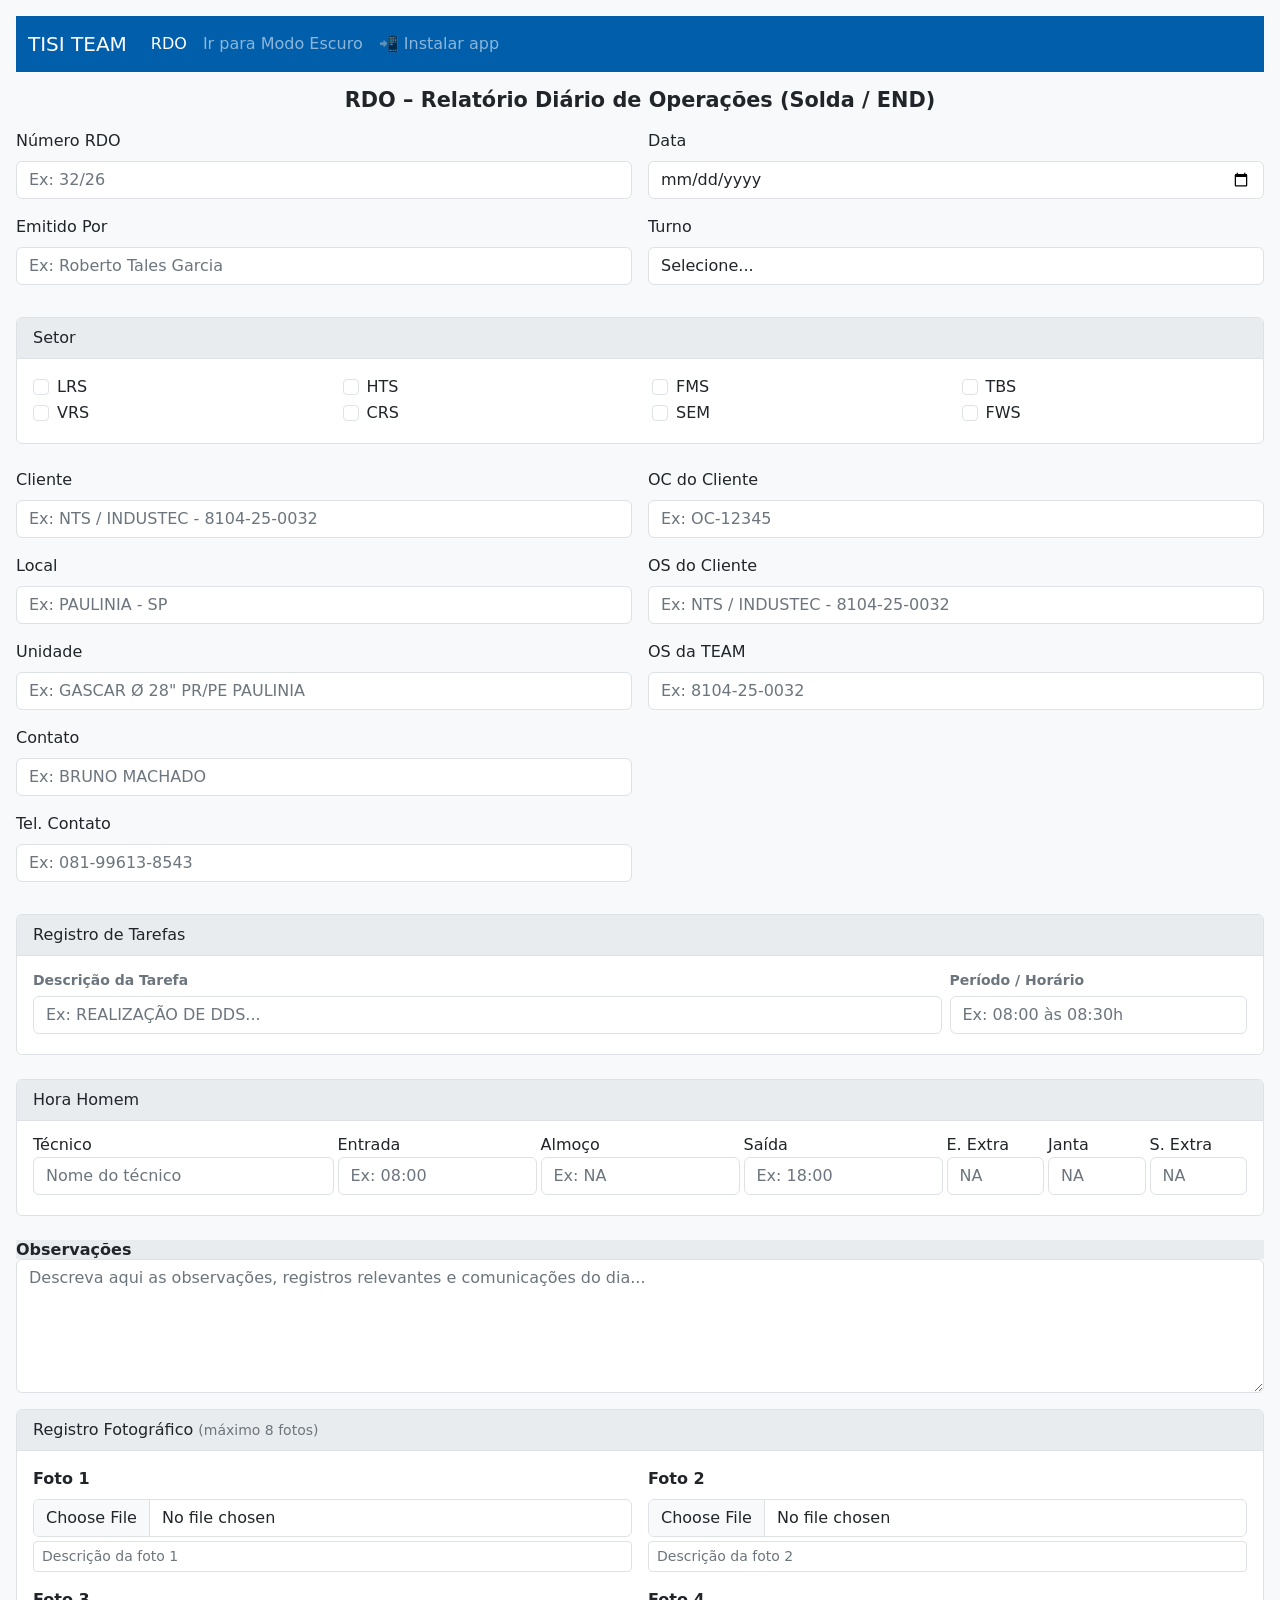
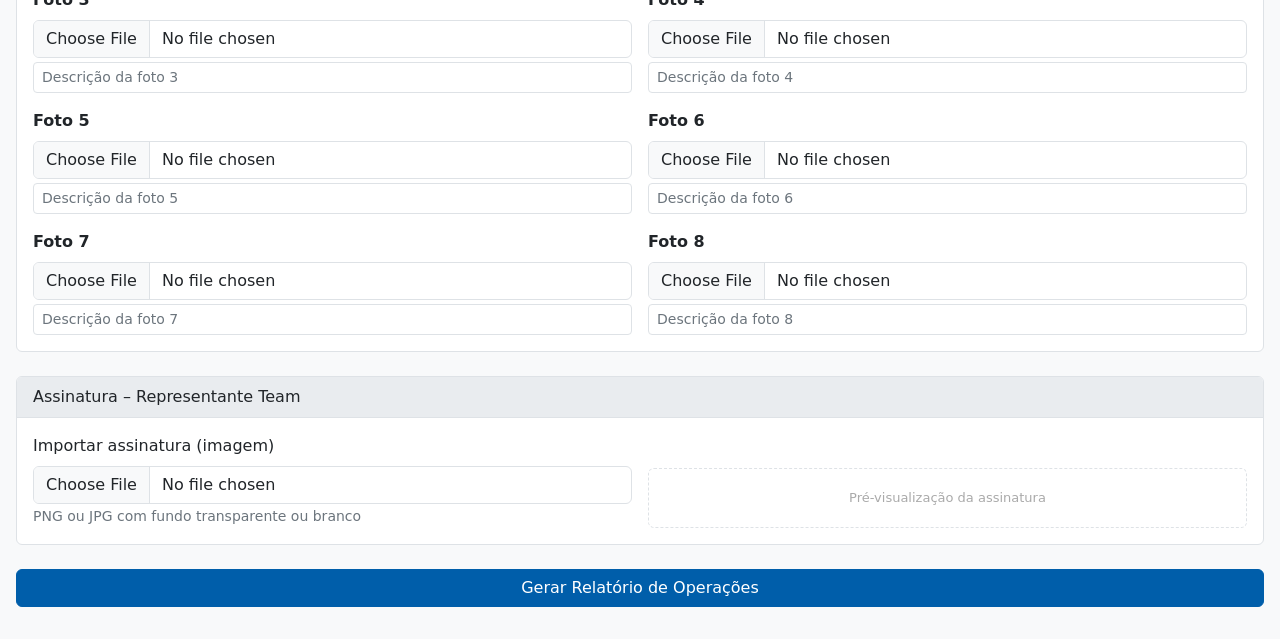
==== view/index-rdo.html @ 5c40f71d "Adicionando tela de splash para redirecionar ao view e assim ir para conteudo principal" ====
<!doctype html>
<html lang="pt-BR">
<head>
    <meta charset="utf-8">
    <meta name="viewport" content="width=device-width, initial-scale=1">
    <link rel="manifest" href="../manifest.json">
    <link rel="shortcut icon" href="../icons/tisi.png" type="image/x-icon">
    <link href="https://cdn.jsdelivr.net/npm/bootstrap@5.3.8/dist/css/bootstrap.min.css" rel="stylesheet">
    <link rel="stylesheet" href="./styles.css">
    <title>RDO Solda/END</title>
    <script defer src="https://cdn.jsdelivr.net/npm/bootstrap@5.3.8/dist/js/bootstrap.bundle.min.js"></script>
</head>
<body class="p-3 m-0 light-mode">

    <nav class="navbar navbar-expand-lg navbar-dark" style="background-color: rgb(0, 94, 170)">
        <div class="container-fluid">
            <a class="navbar-brand" href="#">TISI TEAM</a>
            <button class="navbar-toggler" type="button"
                data-bs-toggle="collapse" data-bs-target="#navbarNav"
                aria-controls="navbarNav" aria-expanded="false" aria-label="Toggle navigation">
                <span class="navbar-toggler-icon"></span>
            </button>
            <div class="collapse navbar-collapse" id="navbarNav">
                <div class="navbar-nav">
                    <a class="nav-link active" aria-current="page" href="#">RDO</a>
                    <a class="nav-link" href="#" id="toggleTheme">Ir para Modo Escuro</a>
                    <a class="nav-link" href="#" id="installBtn">📲 Instalar app</a>
                </div>
            </div>
        </div>
    </nav>

    <!-- Toast PWA -->
    <div class="toast-container position-fixed bottom-0 end-0 p-3">
        <div id="installToast" class="toast toast-install" role="alert" aria-live="assertive" aria-atomic="true">
            <div class="toast-header">
                <strong class="me-auto">📲 Instale o app</strong>
                <button type="button" class="btn-close" id="closeInstallToast"></button>
            </div>
            <div class="toast-body">
                Tenha acesso mais rápido e offline 🚀<br>
                <a href="#" id="toastInstallBtn" class="toast-link">👉 Clique aqui para Instalar</a>
            </div>
        </div>
    </div>

    <h1 class="titulo-rde">RDO – Relatório Diário de Operações (Solda / END)</h1>
    <form id="formRelatorio">

        <!-- Cabeçalho -->
        <div class="row g-3 mb-3">
            <div class="col-6">
                <div class="mb-3"><label class="form-label">Número RDO</label><input type="text" class="form-control campo-obrigatorio" id="nrdo" placeholder="Ex: 32/26"></div>
                <div class="mb-3"><label class="form-label">Emitido Por</label><input type="text" class="form-control campo-obrigatorio" id="emitido" placeholder="Ex: Roberto Tales Garcia"></div>
            </div>
            <div class="col-6">
                <div class="mb-3"><label class="form-label">Data</label><input type="date" class="form-control campo-obrigatorio" id="data"></div>
                <div class="mb-3"><label class="form-label">Turno</label>
                    <select class="form-control campo-obrigatorio" id="turno">
                        <option value="">Selecione...</option>
                        <option value="Diurno">Diurno</option>
                        <option value="Noturno">Noturno</option>
                    </select>
                </div>
            </div>
        </div>

        <!-- Setor -->
        <div class="card mb-4">
            <div class="card-header">Setor</div>
            <div class="card-body">
                <div class="row">
                    <div class="col-md-3 col-6"><div class="form-check"><input class="form-check-input" name="tipoSetor" type="checkbox" value="LRS" id="sto1"><label class="form-check-label" for="sto1">LRS</label></div></div>
                    <div class="col-md-3 col-6"><div class="form-check"><input class="form-check-input" name="tipoSetor" type="checkbox" value="HTS" id="sto2"><label class="form-check-label" for="sto2">HTS</label></div></div>
                    <div class="col-md-3 col-6"><div class="form-check"><input class="form-check-input" name="tipoSetor" type="checkbox" value="FMS" id="sto3"><label class="form-check-label" for="sto3">FMS</label></div></div>
                    <div class="col-md-3 col-6"><div class="form-check"><input class="form-check-input" name="tipoSetor" type="checkbox" value="TBS" id="sto4"><label class="form-check-label" for="sto4">TBS</label></div></div>
                    <div class="col-md-3 col-6"><div class="form-check"><input class="form-check-input" name="tipoSetor" type="checkbox" value="VRS" id="sto5"><label class="form-check-label" for="sto5">VRS</label></div></div>
                    <div class="col-md-3 col-6"><div class="form-check"><input class="form-check-input" name="tipoSetor" type="checkbox" value="CRS" id="sto6"><label class="form-check-label" for="sto6">CRS</label></div></div>
                    <div class="col-md-3 col-6"><div class="form-check"><input class="form-check-input" name="tipoSetor" type="checkbox" value="SEM" id="sto7"><label class="form-check-label" for="sto7">SEM</label></div></div>
                    <div class="col-md-3 col-6"><div class="form-check"><input class="form-check-input" name="tipoSetor" type="checkbox" value="FWS" id="sto8"><label class="form-check-label" for="sto8">FWS</label></div></div>
                </div>
            </div>
        </div>

        <!-- Dados Gerais -->
        <div class="row g-3 mb-3">
            <div class="col-6">
                <div class="mb-3"><label class="form-label">Cliente</label><input type="text" class="form-control campo-obrigatorio" id="cliente" placeholder="Ex: NTS / INDUSTEC - 8104-25-0032"></div>
                <div class="mb-3"><label class="form-label">Local</label><input type="text" class="form-control campo-obrigatorio" id="local" placeholder="Ex: PAULINIA - SP"></div>
                <div class="mb-3"><label class="form-label">Unidade</label><input type="text" class="form-control campo-obrigatorio" id="unidade" placeholder="Ex: GASCAR Ø 28&quot; PR/PE PAULINIA"></div>
                <div class="mb-3"><label class="form-label">Contato</label><input type="text" class="form-control" id="contato" placeholder="Ex: BRUNO MACHADO"></div>
                <div class="mb-3"><label class="form-label">Tel. Contato</label><input type="text" class="form-control" id="telContato" placeholder="Ex: 081-99613-8543"></div>
            </div>
            <div class="col-6">
                <div class="mb-3"><label class="form-label">OC do Cliente</label><input type="text" class="form-control" id="ocCliente" placeholder="Ex: OC-12345"></div>
                <div class="mb-3"><label class="form-label">OS do Cliente</label><input type="text" class="form-control" id="osCliente" placeholder="Ex: NTS / INDUSTEC - 8104-25-0032"></div>
                <div class="mb-3"><label class="form-label">OS da TEAM</label><input type="text" class="form-control campo-obrigatorio" id="osTeam" placeholder="Ex: 8104-25-0032"></div>
            </div>
        </div>

        <!-- Registro de Tarefas -->
        <div class="card mb-4">
            <div class="card-header">Registro de Tarefas</div>
            <div class="rdo-card-body">
                <div class="row mb-1 g-2" style="flex-wrap:nowrap;min-width:500px">
                    <div class="col-9"><small class="text-muted fw-bold">Descrição da Tarefa</small></div>
                    <div class="col-3"><small class="text-muted fw-bold">Período / Horário</small></div>
                </div>
                <div class="row mb-2 g-2 tarefa-row" id="grupo-tarefa01" style="flex-wrap:nowrap;min-width:500px"><div class="col-9"><textarea class="form-control campo-obrigatorio tarefa-desc" id="tarefa01" rows="1" placeholder="Ex: REALIZAÇÃO DE DDS..."></textarea></div><div class="col-3"><input type="text" class="form-control" id="periodo01" placeholder="Ex: 08:00 às 08:30h"></div></div>
                <div class="row mb-2 g-2 tarefa-row d-none" id="grupo-tarefa02" style="flex-wrap:nowrap;min-width:500px"><div class="col-9"><textarea class="form-control tarefa-desc" id="tarefa02" rows="1"></textarea></div><div class="col-3"><input type="text" class="form-control" id="periodo02"></div></div>
                <div class="row mb-2 g-2 tarefa-row d-none" id="grupo-tarefa03" style="flex-wrap:nowrap;min-width:500px"><div class="col-9"><textarea class="form-control tarefa-desc" id="tarefa03" rows="1"></textarea></div><div class="col-3"><input type="text" class="form-control" id="periodo03"></div></div>
                <div class="row mb-2 g-2 tarefa-row d-none" id="grupo-tarefa04" style="flex-wrap:nowrap;min-width:500px"><div class="col-9"><textarea class="form-control tarefa-desc" id="tarefa04" rows="1"></textarea></div><div class="col-3"><input type="text" class="form-control" id="periodo04"></div></div>
                <div class="row mb-2 g-2 tarefa-row d-none" id="grupo-tarefa05" style="flex-wrap:nowrap;min-width:500px"><div class="col-9"><textarea class="form-control tarefa-desc" id="tarefa05" rows="1"></textarea></div><div class="col-3"><input type="text" class="form-control" id="periodo05"></div></div>
                <div class="row mb-2 g-2 tarefa-row d-none" id="grupo-tarefa06" style="flex-wrap:nowrap;min-width:500px"><div class="col-9"><textarea class="form-control tarefa-desc" id="tarefa06" rows="1"></textarea></div><div class="col-3"><input type="text" class="form-control" id="periodo06"></div></div>
                <div class="row mb-2 g-2 tarefa-row d-none" id="grupo-tarefa07" style="flex-wrap:nowrap;min-width:500px"><div class="col-9"><textarea class="form-control tarefa-desc" id="tarefa07" rows="1"></textarea></div><div class="col-3"><input type="text" class="form-control" id="periodo07"></div></div>
                <div class="row mb-2 g-2 tarefa-row d-none" id="grupo-tarefa08" style="flex-wrap:nowrap;min-width:500px"><div class="col-9"><textarea class="form-control tarefa-desc" id="tarefa08" rows="1"></textarea></div><div class="col-3"><input type="text" class="form-control" id="periodo08"></div></div>
                <div class="row mb-2 g-2 tarefa-row d-none" id="grupo-tarefa09" style="flex-wrap:nowrap;min-width:500px"><div class="col-9"><textarea class="form-control tarefa-desc" id="tarefa09" rows="1"></textarea></div><div class="col-3"><input type="text" class="form-control" id="periodo09"></div></div>
                <div class="row mb-2 g-2 tarefa-row d-none" id="grupo-tarefa10" style="flex-wrap:nowrap;min-width:500px"><div class="col-9"><textarea class="form-control tarefa-desc" id="tarefa10" rows="1"></textarea></div><div class="col-3"><input type="text" class="form-control" id="periodo10"></div></div>
                <div class="row mb-2 g-2 tarefa-row d-none" id="grupo-tarefa11" style="flex-wrap:nowrap;min-width:500px"><div class="col-9"><textarea class="form-control tarefa-desc" id="tarefa11" rows="1"></textarea></div><div class="col-3"><input type="text" class="form-control" id="periodo11"></div></div>
                <div class="row mb-2 g-2 tarefa-row d-none" id="grupo-tarefa12" style="flex-wrap:nowrap;min-width:500px"><div class="col-9"><textarea class="form-control tarefa-desc" id="tarefa12" rows="1"></textarea></div><div class="col-3"><input type="text" class="form-control" id="periodo12"></div></div>
                <div class="row mb-2 g-2 tarefa-row d-none" id="grupo-tarefa13" style="flex-wrap:nowrap;min-width:500px"><div class="col-9"><textarea class="form-control tarefa-desc" id="tarefa13" rows="1"></textarea></div><div class="col-3"><input type="text" class="form-control" id="periodo13"></div></div>
            </div>
        </div>

        <!-- Hora Homem (máx 8) -->
        <div class="card mb-4">
            <div class="card-header">Hora Homem</div>
            <div class="rdo-card-body">
                <div class="row mb-2 g-1 rdo-horas-row" id="grupo-horas01">
                    <div class="col-3"><label>Técnico</label><input type="text" class="form-control campo-obrigatorio" id="tec01" placeholder="Nome do técnico"></div>
                    <div class="col-2"><label>Entrada</label><input type="text" class="form-control campo-obrigatorio" id="entra01" placeholder="Ex: 08:00"></div>
                    <div class="col-2"><label>Almoço</label><input type="text" class="form-control" id="almoco01" placeholder="Ex: NA"></div>
                    <div class="col-2"><label>Saída</label><input type="text" class="form-control campo-obrigatorio" id="saida01" placeholder="Ex: 18:00"></div>
                    <div class="col-1"><label>E. Extra</label><input type="text" class="form-control" id="extraEntra01" placeholder="NA"></div>
                    <div class="col-1"><label>Janta</label><input type="text" class="form-control" id="janta01" placeholder="NA"></div>
                    <div class="col-1"><label>S. Extra</label><input type="text" class="form-control" id="extraSai01" placeholder="NA"></div>
                </div>
                <div class="row mb-2 g-1 rdo-horas-row d-none" id="grupo-horas02"><div class="col-3"><input type="text" class="form-control" id="tec02" placeholder="Técnico"></div><div class="col-2"><input type="text" class="form-control" id="entra02" placeholder="Entrada"></div><div class="col-2"><input type="text" class="form-control" id="almoco02" placeholder="Almoço"></div><div class="col-2"><input type="text" class="form-control" id="saida02" placeholder="Saída"></div><div class="col-1"><input type="text" class="form-control" id="extraEntra02" placeholder="NA"></div><div class="col-1"><input type="text" class="form-control" id="janta02" placeholder="NA"></div><div class="col-1"><input type="text" class="form-control" id="extraSai02" placeholder="NA"></div></div>
                <div class="row mb-2 g-1 rdo-horas-row d-none" id="grupo-horas03"><div class="col-3"><input type="text" class="form-control" id="tec03" placeholder="Técnico"></div><div class="col-2"><input type="text" class="form-control" id="entra03" placeholder="Entrada"></div><div class="col-2"><input type="text" class="form-control" id="almoco03" placeholder="Almoço"></div><div class="col-2"><input type="text" class="form-control" id="saida03" placeholder="Saída"></div><div class="col-1"><input type="text" class="form-control" id="extraEntra03" placeholder="NA"></div><div class="col-1"><input type="text" class="form-control" id="janta03" placeholder="NA"></div><div class="col-1"><input type="text" class="form-control" id="extraSai03" placeholder="NA"></div></div>
                <div class="row mb-2 g-1 rdo-horas-row d-none" id="grupo-horas04"><div class="col-3"><input type="text" class="form-control" id="tec04" placeholder="Técnico"></div><div class="col-2"><input type="text" class="form-control" id="entra04" placeholder="Entrada"></div><div class="col-2"><input type="text" class="form-control" id="almoco04" placeholder="Almoço"></div><div class="col-2"><input type="text" class="form-control" id="saida04" placeholder="Saída"></div><div class="col-1"><input type="text" class="form-control" id="extraEntra04" placeholder="NA"></div><div class="col-1"><input type="text" class="form-control" id="janta04" placeholder="NA"></div><div class="col-1"><input type="text" class="form-control" id="extraSai04" placeholder="NA"></div></div>
                <div class="row mb-2 g-1 rdo-horas-row d-none" id="grupo-horas05"><div class="col-3"><input type="text" class="form-control" id="tec05" placeholder="Técnico"></div><div class="col-2"><input type="text" class="form-control" id="entra05" placeholder="Entrada"></div><div class="col-2"><input type="text" class="form-control" id="almoco05" placeholder="Almoço"></div><div class="col-2"><input type="text" class="form-control" id="saida05" placeholder="Saída"></div><div class="col-1"><input type="text" class="form-control" id="extraEntra05" placeholder="NA"></div><div class="col-1"><input type="text" class="form-control" id="janta05" placeholder="NA"></div><div class="col-1"><input type="text" class="form-control" id="extraSai05" placeholder="NA"></div></div>
                <div class="row mb-2 g-1 rdo-horas-row d-none" id="grupo-horas06"><div class="col-3"><input type="text" class="form-control" id="tec06" placeholder="Técnico"></div><div class="col-2"><input type="text" class="form-control" id="entra06" placeholder="Entrada"></div><div class="col-2"><input type="text" class="form-control" id="almoco06" placeholder="Almoço"></div><div class="col-2"><input type="text" class="form-control" id="saida06" placeholder="Saída"></div><div class="col-1"><input type="text" class="form-control" id="extraEntra06" placeholder="NA"></div><div class="col-1"><input type="text" class="form-control" id="janta06" placeholder="NA"></div><div class="col-1"><input type="text" class="form-control" id="extraSai06" placeholder="NA"></div></div>
                <div class="row mb-2 g-1 rdo-horas-row d-none" id="grupo-horas07"><div class="col-3"><input type="text" class="form-control" id="tec07" placeholder="Técnico"></div><div class="col-2"><input type="text" class="form-control" id="entra07" placeholder="Entrada"></div><div class="col-2"><input type="text" class="form-control" id="almoco07" placeholder="Almoço"></div><div class="col-2"><input type="text" class="form-control" id="saida07" placeholder="Saída"></div><div class="col-1"><input type="text" class="form-control" id="extraEntra07" placeholder="NA"></div><div class="col-1"><input type="text" class="form-control" id="janta07" placeholder="NA"></div><div class="col-1"><input type="text" class="form-control" id="extraSai07" placeholder="NA"></div></div>
                <div class="row mb-2 g-1 rdo-horas-row d-none" id="grupo-horas08"><div class="col-3"><input type="text" class="form-control" id="tec08" placeholder="Técnico"></div><div class="col-2"><input type="text" class="form-control" id="entra08" placeholder="Entrada"></div><div class="col-2"><input type="text" class="form-control" id="almoco08" placeholder="Almoço"></div><div class="col-2"><input type="text" class="form-control" id="saida08" placeholder="Saída"></div><div class="col-1"><input type="text" class="form-control" id="extraEntra08" placeholder="NA"></div><div class="col-1"><input type="text" class="form-control" id="janta08" placeholder="NA"></div><div class="col-1"><input type="text" class="form-control" id="extraSai08" placeholder="NA"></div></div>
            </div>
        </div>

        <!-- Observações -->
        <div class="mb-3">
            <div class="card-header"><h1 class="titulo-resumo">Observações</h1></div>
            <textarea class="form-control" id="observacoes" rows="5" placeholder="Descreva aqui as observações, registros relevantes e comunicações do dia..."></textarea>
        </div>

        <!-- Registro Fotográfico (máx 8) -->
        <div class="card mb-4">
            <div class="card-header">Registro Fotográfico <small class="text-muted">(máximo 8 fotos)</small></div>
            <div class="card-body">
                <div class="row g-3">
                    <div class="col-12 col-md-6"><label class="form-label fw-bold">Foto 1</label><input class="form-control mb-1" type="file" id="foto1" accept="image/*"><input type="text" class="form-control form-control-sm" id="desc_foto1" placeholder="Descrição da foto 1"></div>
                    <div class="col-12 col-md-6"><label class="form-label fw-bold">Foto 2</label><input class="form-control mb-1" type="file" id="foto2" accept="image/*"><input type="text" class="form-control form-control-sm" id="desc_foto2" placeholder="Descrição da foto 2"></div>
                    <div class="col-12 col-md-6"><label class="form-label fw-bold">Foto 3</label><input class="form-control mb-1" type="file" id="foto3" accept="image/*"><input type="text" class="form-control form-control-sm" id="desc_foto3" placeholder="Descrição da foto 3"></div>
                    <div class="col-12 col-md-6"><label class="form-label fw-bold">Foto 4</label><input class="form-control mb-1" type="file" id="foto4" accept="image/*"><input type="text" class="form-control form-control-sm" id="desc_foto4" placeholder="Descrição da foto 4"></div>
                    <div class="col-12 col-md-6"><label class="form-label fw-bold">Foto 5</label><input class="form-control mb-1" type="file" id="foto5" accept="image/*"><input type="text" class="form-control form-control-sm" id="desc_foto5" placeholder="Descrição da foto 5"></div>
                    <div class="col-12 col-md-6"><label class="form-label fw-bold">Foto 6</label><input class="form-control mb-1" type="file" id="foto6" accept="image/*"><input type="text" class="form-control form-control-sm" id="desc_foto6" placeholder="Descrição da foto 6"></div>
                    <div class="col-12 col-md-6"><label class="form-label fw-bold">Foto 7</label><input class="form-control mb-1" type="file" id="foto7" accept="image/*"><input type="text" class="form-control form-control-sm" id="desc_foto7" placeholder="Descrição da foto 7"></div>
                    <div class="col-12 col-md-6"><label class="form-label fw-bold">Foto 8</label><input class="form-control mb-1" type="file" id="foto8" accept="image/*"><input type="text" class="form-control form-control-sm" id="desc_foto8" placeholder="Descrição da foto 8"></div>
                </div>
            </div>
        </div>

        <!-- Assinatura do Representante Team -->
        <div class="card mb-4">
            <div class="card-header">Assinatura – Representante Team</div>
            <div class="card-body">
                <div class="row g-3 align-items-end">
                    <div class="col-12 col-md-6">
                        <label class="form-label">Importar assinatura (imagem)</label>
                        <input class="form-control" type="file" id="assinaturaTeam" accept="image/*">
                        <small class="text-muted">PNG ou JPG com fundo transparente ou branco</small>
                    </div>
                    <div class="col-12 col-md-6 text-center">
                        <div id="previewAssinatura" style="min-height:60px; border:1px dashed #aaa; border-radius:6px; display:flex; align-items:center; justify-content:center; color:#aaa; font-size:13px; padding:8px;">
                            Pré-visualização da assinatura
                        </div>
                    </div>
                </div>
            </div>
        </div>

        <button type="submit" class="btn btn-primary w-100 mb-3">Gerar Relatório de Operações</button>
    </form>

    <script type="module" src="../controller/main-rdo-solda.js"></script>
    <style>
        .rdo-card-body { overflow-x: auto; padding: 0.75rem 1rem; }
        .rdo-horas-row { flex-wrap: nowrap; min-width: 700px; }
        .tarefa-desc { resize: none; overflow: hidden; min-height: 36px; }
    </style>
</body>
</html>
---- view/styles.css ----
/* ===== Variáveis de tema ===== */
:root {
    --cor-destaque: #005eaa;
}

body.light-mode {
    --bg: #f8f9fa;
    --bg-card: #ffffff;
    --bg-input: #ffffff;
    --text: #212529;
    --text-muted: #6c757d;
    --border: #dee2e6;
    --card-header-bg: #e9ecef;
    --card-header-text: #212529;
    --placeholder: #6c757d;
}

body.dark-mode {
    --bg: #121212;
    --bg-card: #1e1e1e;
    --bg-input: #2a2a2a;
    --text: #e0e0e0;
    --text-muted: #aaaaaa;
    --border: #3a3a3a;
    --card-header-bg: #2c2c2c;
    --card-header-text: #e0e0e0;
    --placeholder: #888888;
}

/* ===== Base ===== */
body {
    background-color: var(--bg);
    color: var(--text);
    transition: background-color 0.3s, color 0.3s;
}

/* ===== Títulos ===== */
.titulo-rde {
    font-size: 1.3rem;
    font-weight: 700;
    color: var(--text);
    margin: 1rem 0;
    text-align: center;
}

.titulo-resumo {
    font-size: 1rem;
    font-weight: 600;
    margin: 0;
    color: var(--card-header-text);
}

/* ===== Cards ===== */
.card {
    background-color: var(--bg-card);
    border-color: var(--border);
    transition: background-color 0.3s, border-color 0.3s;
}

.card-header {
    background-color: var(--card-header-bg);
    color: var(--card-header-text);
    border-bottom-color: var(--border);
    transition: background-color 0.3s, color 0.3s;
}

/* ===== Inputs / Selects / Textareas ===== */
.form-control,
.form-select {
    background-color: var(--bg-input);
    color: var(--text);
    border-color: var(--border);
    transition: background-color 0.3s, color 0.3s, border-color 0.3s;
}

.form-control:focus,
.form-select:focus {
    background-color: var(--bg-input);
    color: var(--text);
    border-color: var(--cor-destaque);
    box-shadow: 0 0 0 0.2rem rgba(0, 94, 170, 0.25);
}

.form-control::placeholder {
    color: var(--placeholder);
}

/* ===== Labels ===== */
.form-label,
label {
    color: var(--text);
}

.text-muted {
    color: var(--text-muted) !important;
}

/* ===== Card body com scroll horizontal ===== */
.rdo-card-body {
    overflow-x: auto;
    padding: 0.75rem 1rem;
}

.rdo-horas-row {
    flex-wrap: nowrap;
    min-width: 700px;
}

/* ===== Textarea de tarefas ===== */
.tarefa-desc {
    resize: none;
    overflow: hidden;
    min-height: 36px;
}

/* ===== Campo obrigatorio com borda de destaque após preenchimento ===== */
.campo-obrigatorio {
    border-color: var(--border);
}

/* ===== Toast PWA ===== */
.toast {
    background-color: var(--bg-card);
    color: var(--text);
    border-color: var(--border);
}

.toast-header {
    background-color: var(--card-header-bg);
    color: var(--card-header-text);
    border-bottom-color: var(--border);
}

.toast-link {
    color: var(--cor-destaque);
}

/* ===== Botão submit ===== */
.btn-primary {
    background-color: var(--cor-destaque);
    border-color: var(--cor-destaque);
}

/* ===== Previsualização assinatura ===== */
#previewAssinatura {
    background-color: var(--bg-input);
    border-color: var(--border) !important;
    color: var(--text-muted);
    transition: background-color 0.3s;
}
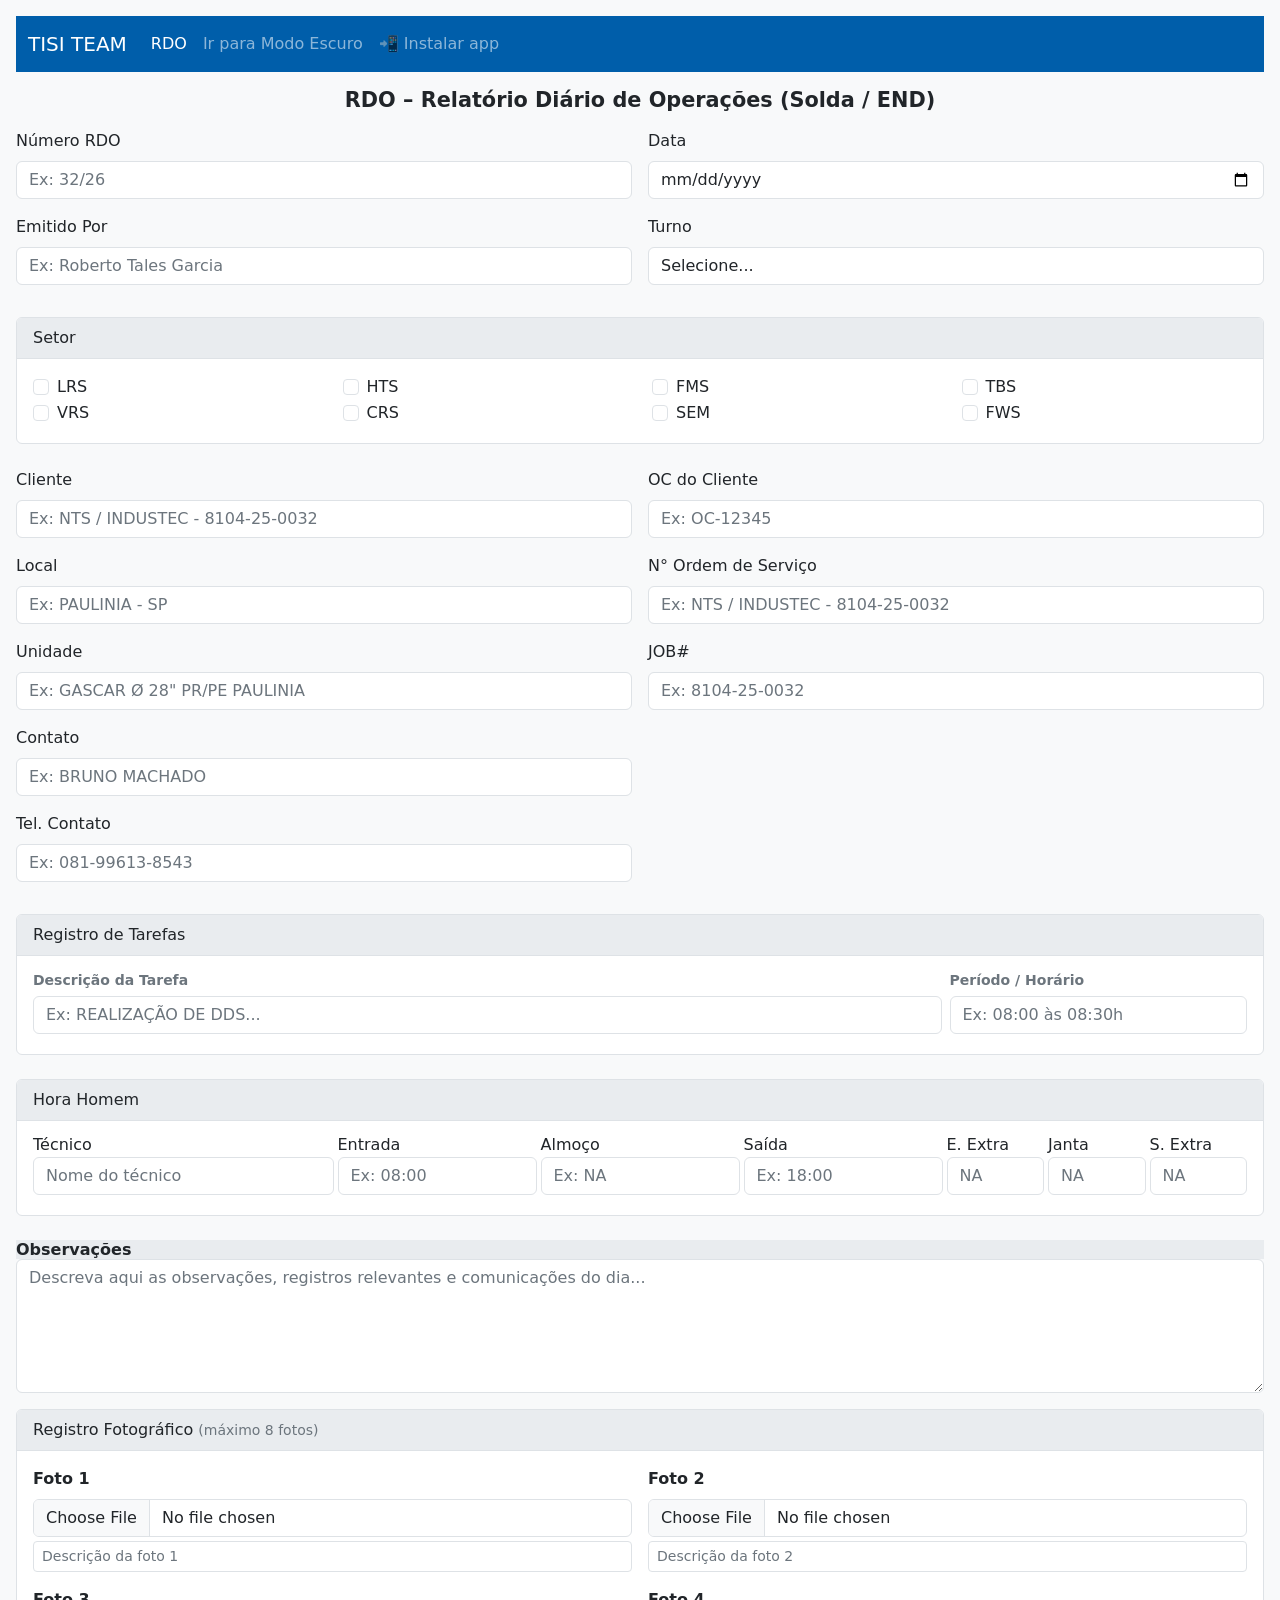
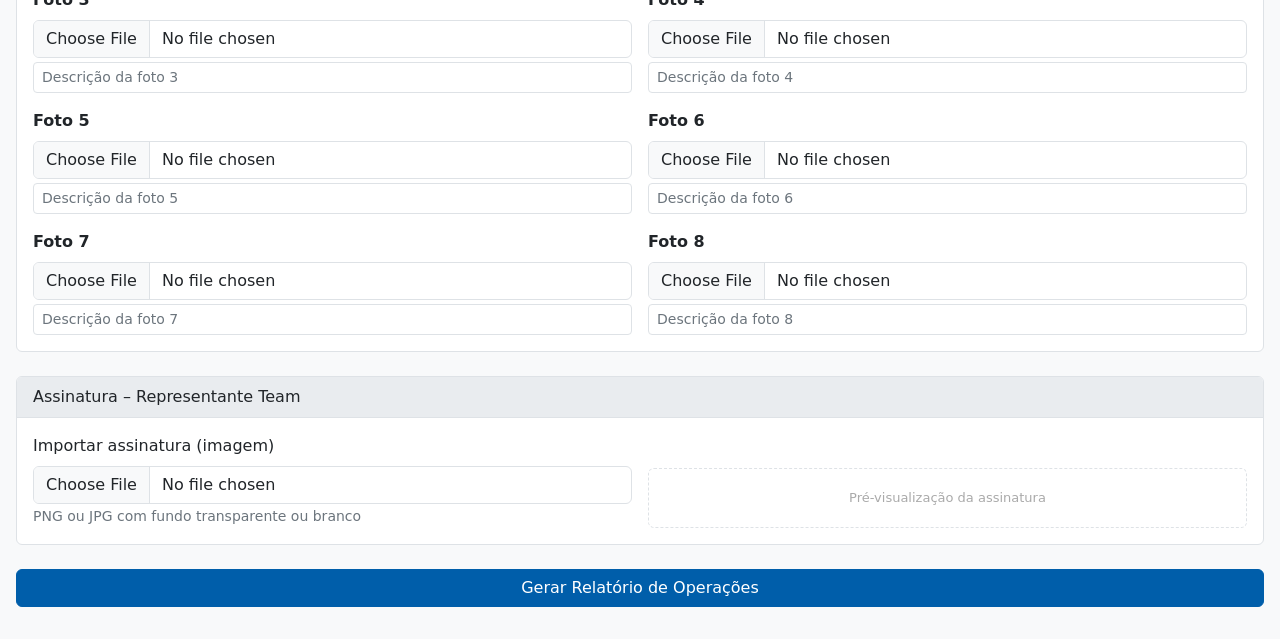
==== commit 88115357: "Alterações pedidas pelo demandante, referente ao cabeçalho, (OS da TEAM - OS do Cliente)" ====
--- a/view/index-rdo.html
+++ b/view/index-rdo.html
@@ -93,8 +93,8 @@
             </div>
             <div class="col-6">
                 <div class="mb-3"><label class="form-label">OC do Cliente</label><input type="text" class="form-control" id="ocCliente" placeholder="Ex: OC-12345"></div>
-                <div class="mb-3"><label class="form-label">OS do Cliente</label><input type="text" class="form-control" id="osCliente" placeholder="Ex: NTS / INDUSTEC - 8104-25-0032"></div>
-                <div class="mb-3"><label class="form-label">OS da TEAM</label><input type="text" class="form-control campo-obrigatorio" id="osTeam" placeholder="Ex: 8104-25-0032"></div>
+                <div class="mb-3"><label class="form-label">N° Ordem de Serviço</label><input type="text" class="form-control" id="osCliente" placeholder="Ex: NTS / INDUSTEC - 8104-25-0032"></div>
+                <div class="mb-3"><label class="form-label">JOB#</label><input type="text" class="form-control campo-obrigatorio" id="osTeam" placeholder="Ex: 8104-25-0032"></div>
             </div>
         </div>
 
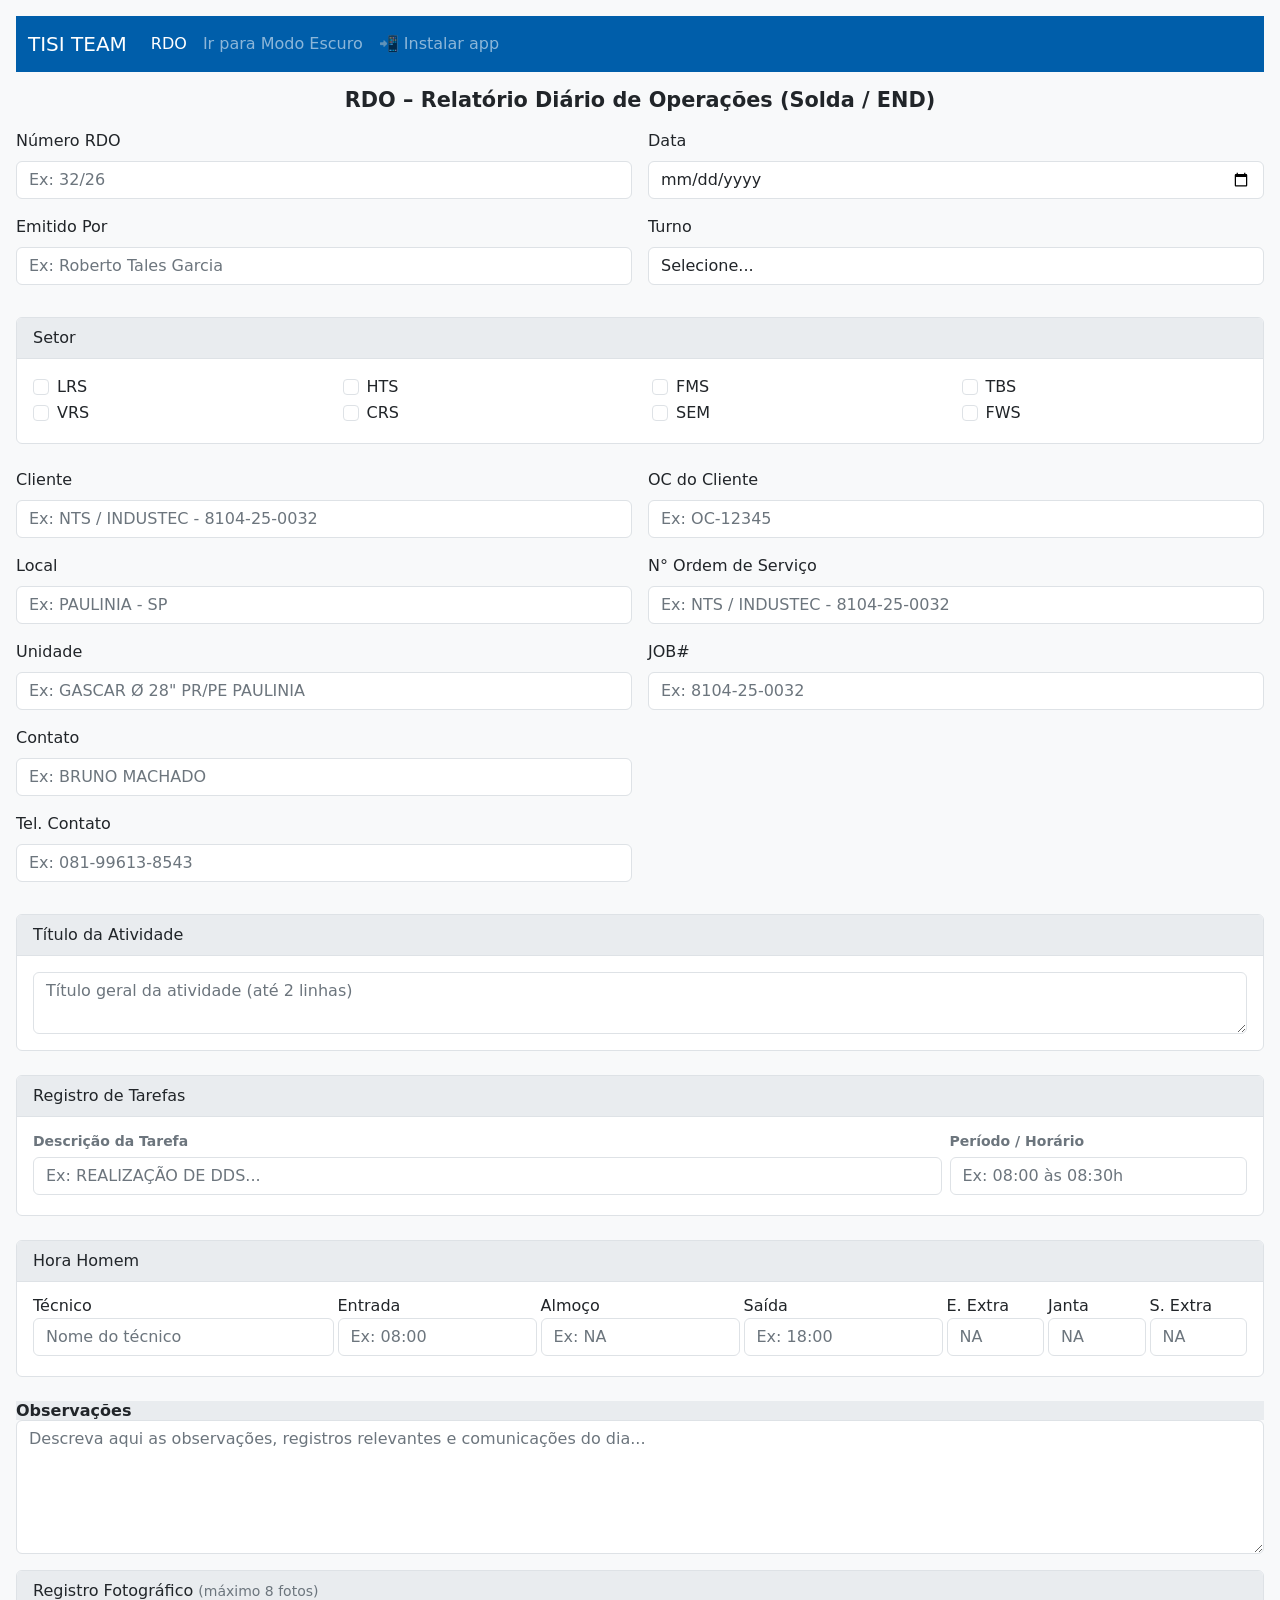
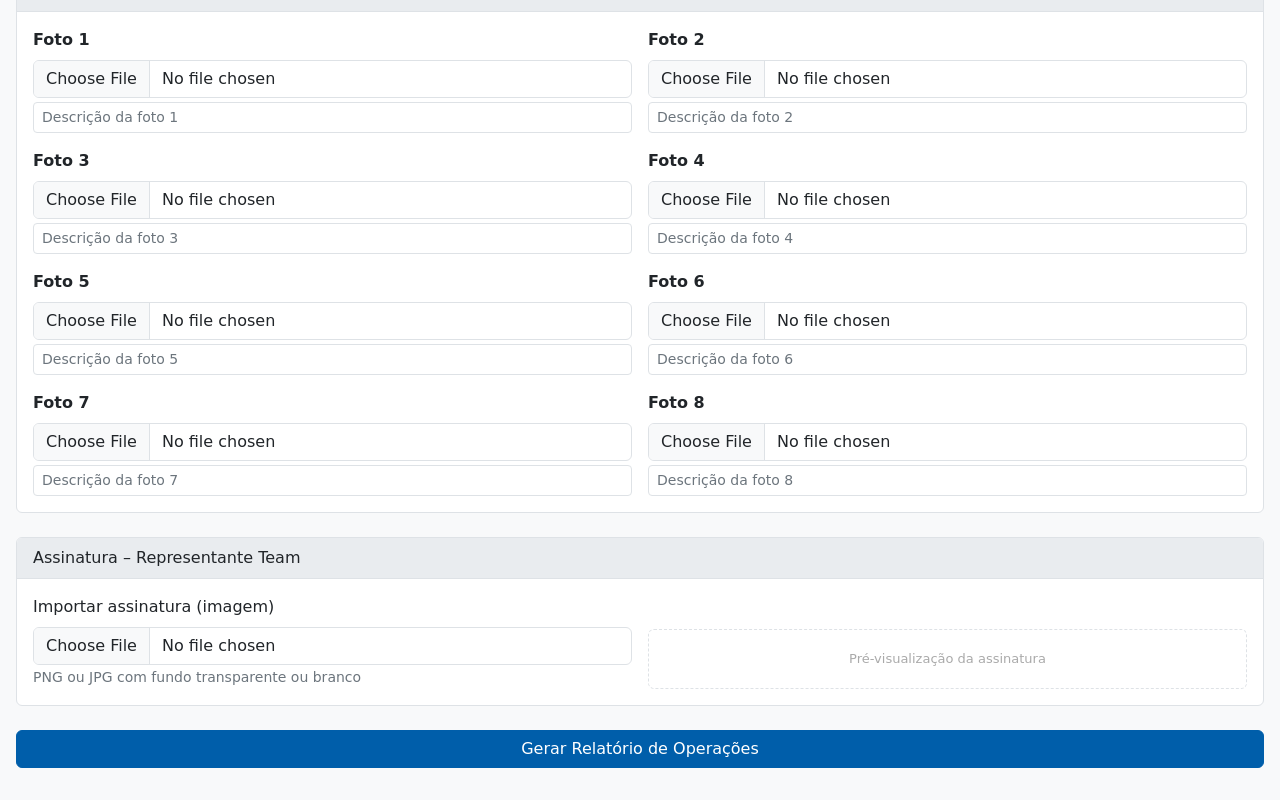
==== commit 43b6a09c: "ajustado e adicionado o campo de titulo da atividade como o usuario solicitou" ====
--- a/view/index-rdo.html
+++ b/view/index-rdo.html
@@ -4,7 +4,9 @@
     <meta charset="utf-8">
     <meta name="viewport" content="width=device-width, initial-scale=1">
     <link rel="manifest" href="../manifest.json">
-    <link rel="shortcut icon" href="../icons/tisi.png" type="image/x-icon">
+    <link rel="shortcut icon" href="../icons/icon-192.svg" type="image/svg+xml">
+    <link rel="apple-touch-icon" href="../icons/apple-touch-icon.svg">
+    <meta name="theme-color" content="#005eaa">
     <link href="https://cdn.jsdelivr.net/npm/bootstrap@5.3.8/dist/css/bootstrap.min.css" rel="stylesheet">
     <link rel="stylesheet" href="./styles.css">
     <title>RDO Solda/END</title>
@@ -98,6 +100,14 @@
             </div>
         </div>
 
+        <!-- Título da Atividade -->
+        <div class="card mb-4">
+            <div class="card-header">Título da Atividade</div>
+            <div class="card-body">
+                <textarea class="form-control" id="tituloAtividade" rows="2" placeholder="Título geral da atividade (até 2 linhas)"></textarea>
+            </div>
+        </div>
+
         <!-- Registro de Tarefas -->
         <div class="card mb-4">
             <div class="card-header">Registro de Tarefas</div>
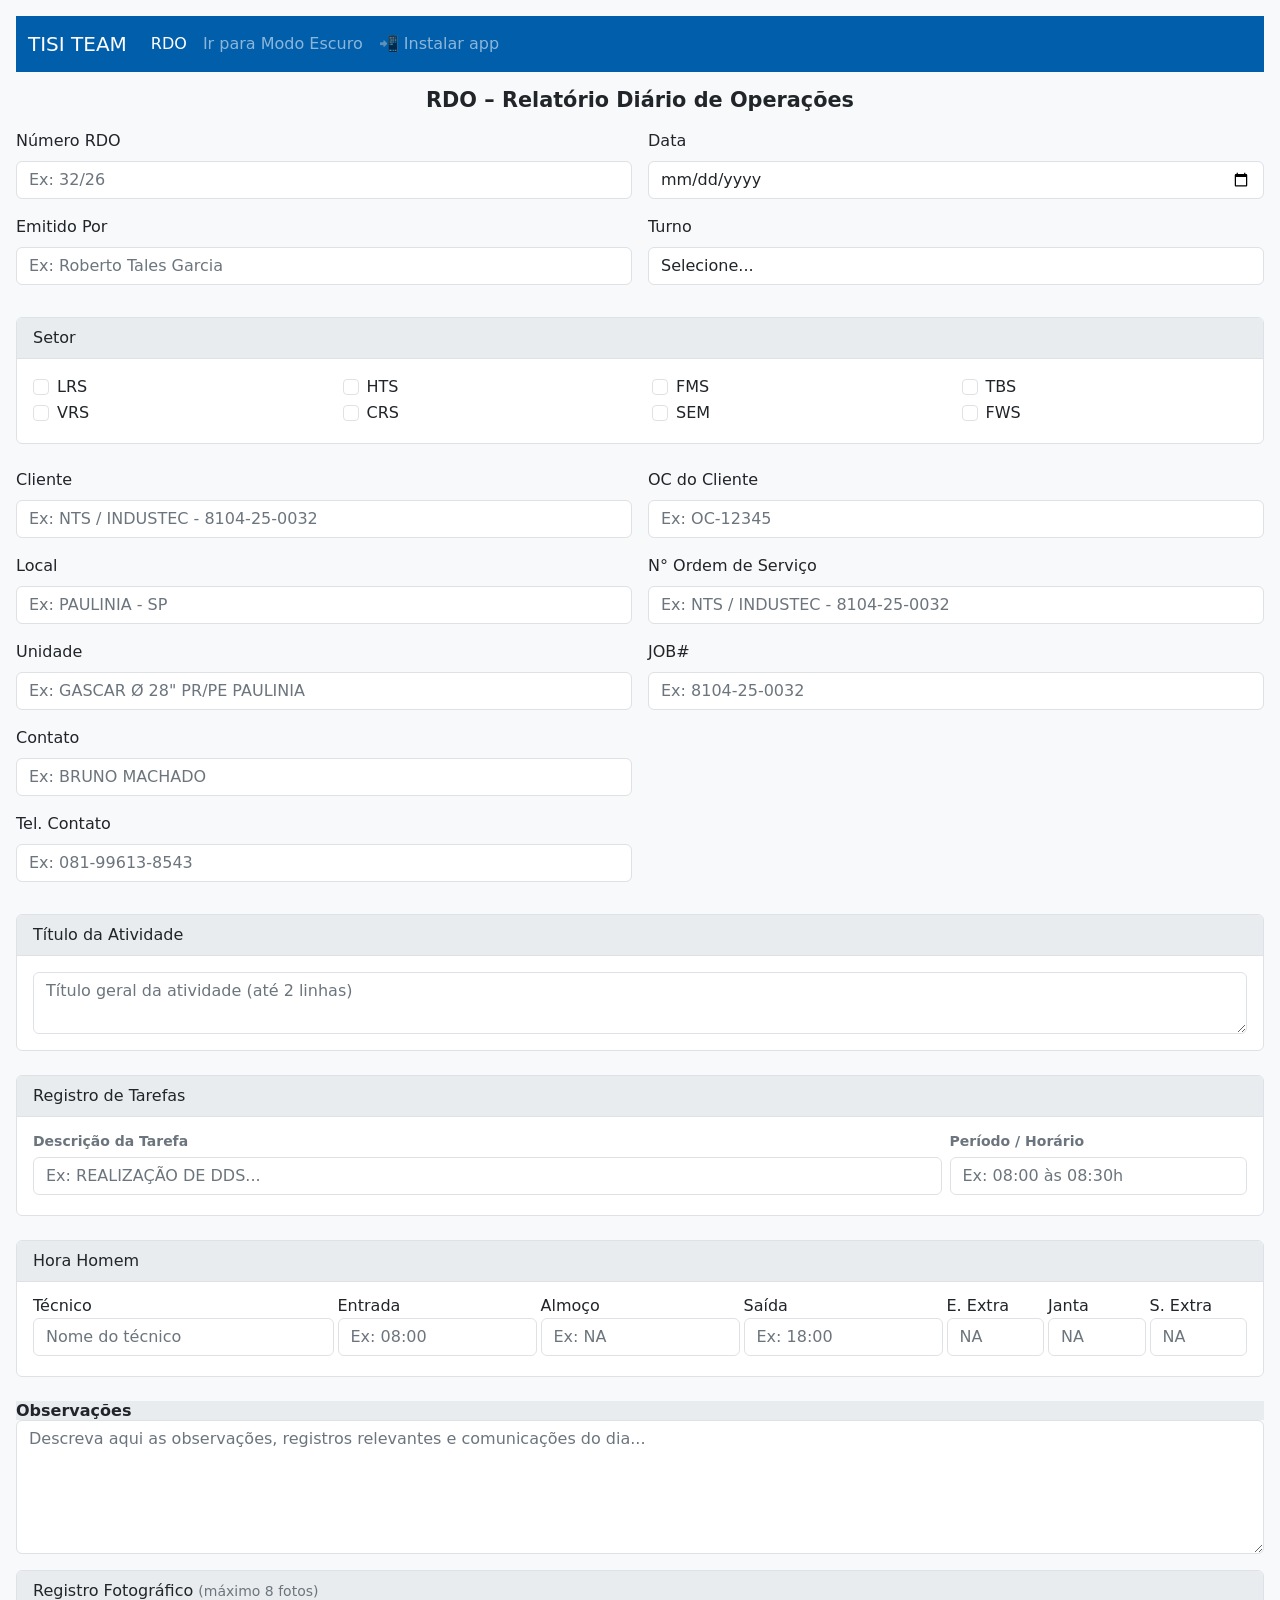
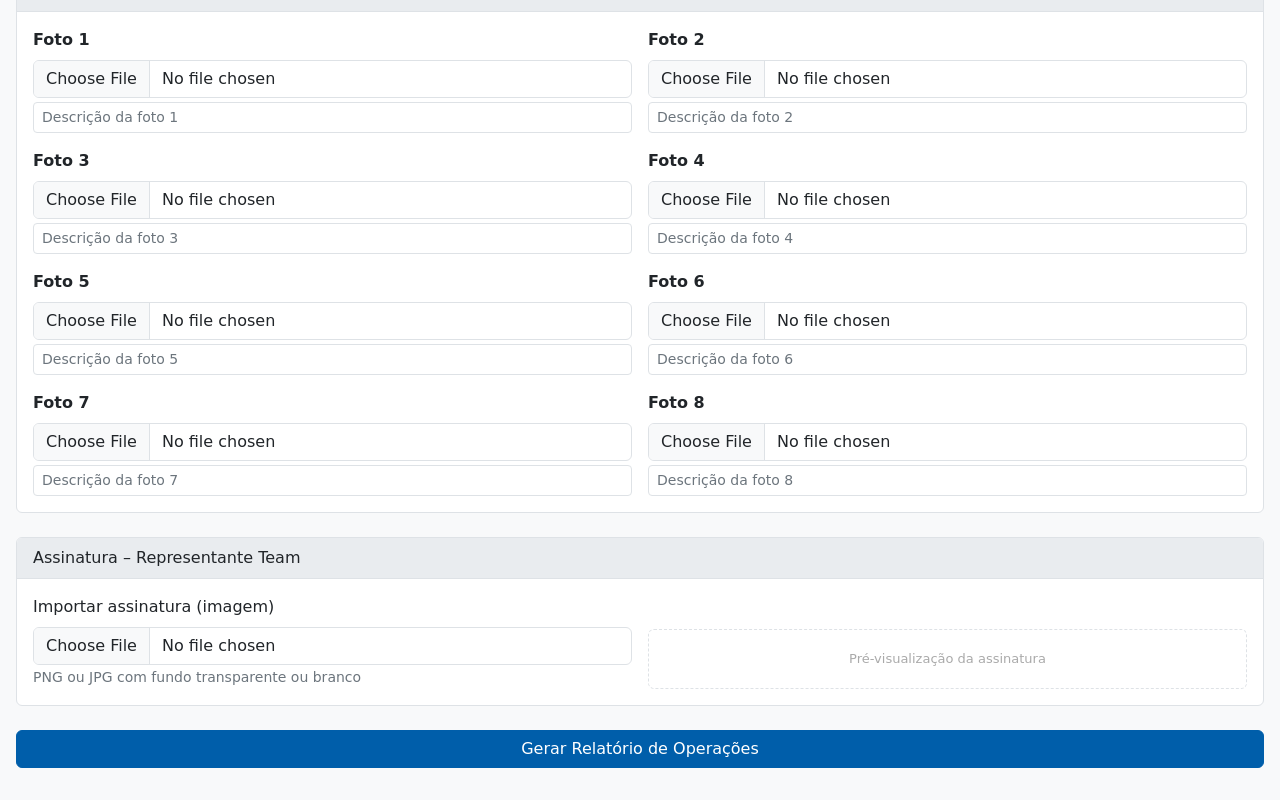
==== commit 6a5057e3: "ajustado o titulo como pedido pelo usuario" ====
--- a/view/index-rdo.html
+++ b/view/index-rdo.html
@@ -46,7 +46,7 @@
         </div>
     </div>
 
-    <h1 class="titulo-rde">RDO – Relatório Diário de Operações (Solda / END)</h1>
+    <h1 class="titulo-rde">RDO – Relatório Diário de Operações</h1>
     <form id="formRelatorio">
 
         <!-- Cabeçalho -->
